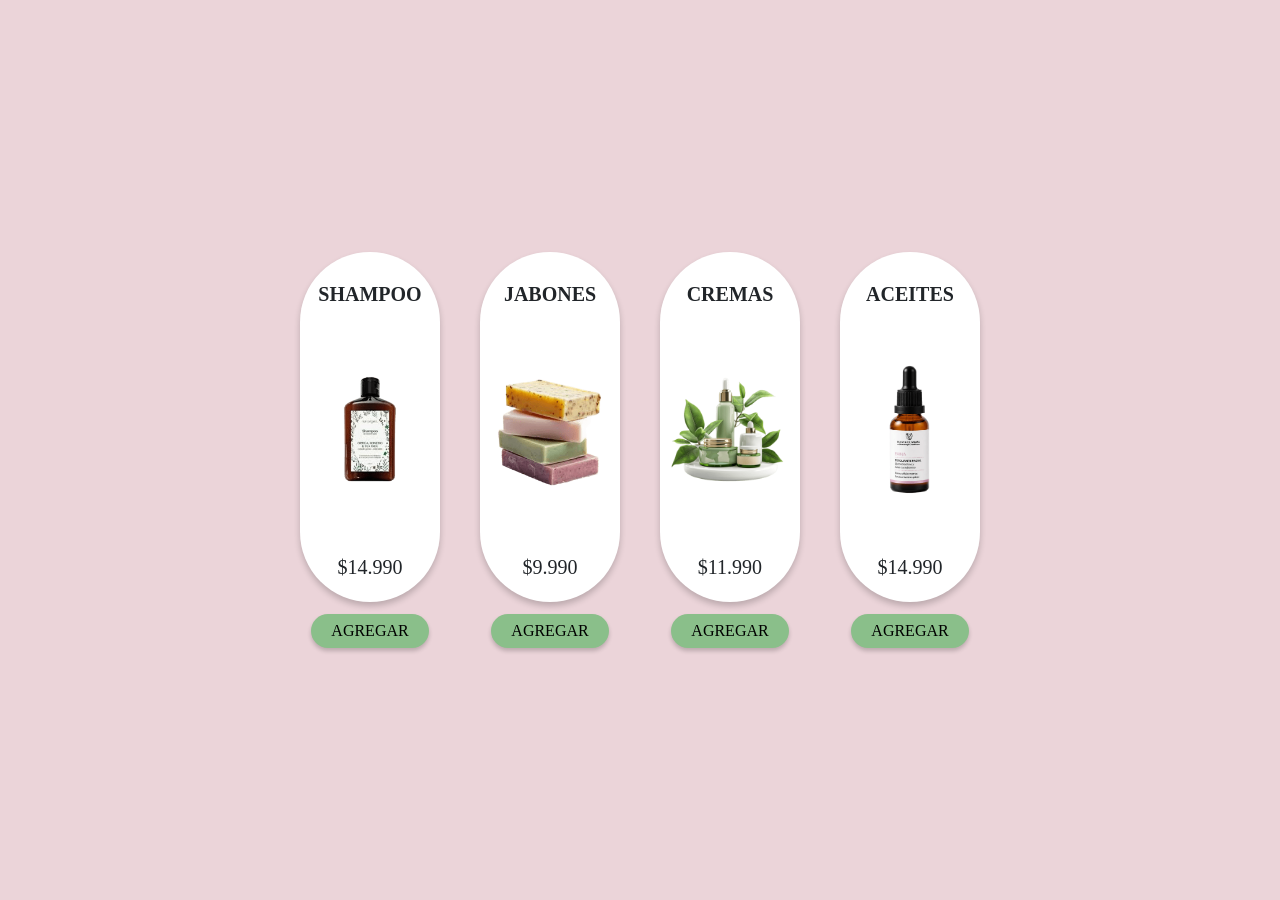
==== productos.html @ a90bd7e6 "Agrega catálogo de productos" ====
<!DOCTYPE html>

<html lang="es">
<head>
    <meta charset="UTF-8">
    <meta name="viewport" content="width=device-width, initial-scale=1.0">
    <title>Baño Silvestre - Productos</title>
    <link href="https://cdn.jsdelivr.net/npm/bootstrap@5.3.8/dist/css/bootstrap.min.css" rel="stylesheet">
    <link rel="stylesheet" href="style.css">
</head>

<body class="productos-pag">
    <div class="productos-contenedor">
        <div class="producto">
            <div class="producto-fondo">
                <h2>SHAMPOO</h2>
                <img src="shampoo.png" alt="Shampoo">
                <p>$14.990</p>
            </div>
            <button>AGREGAR</button>
        </div>
        <div class="producto">
            <div class="producto-fondo">
                <h2>JABONES</h2>
                <img src="jabonescolores.png" alt="Jabones">
                <p>$9.990</p>
            </div>
            <button>AGREGAR</button>
        </div>
        <div class="producto">
            <div class="producto-fondo">
                <h2>CREMAS</h2>
                <img src="cremas.png" alt="Cremas">
                <p>$11.990</p>
            </div>
            <button>AGREGAR</button>
        </div>
        <div class="producto">
            <div class="producto-fondo">
                <h2>ACEITES</h2>
                <img src="aceite.png" alt="Aceites">
                <p>$14.990</p>
            </div>
            <button>AGREGAR</button>
        </div>
    </div>
</body>
</html>
---- style.css ----
body.inicio {
    background-color: #ebd4d9;
    min-height: 100vh;
    margin: 0;
    position: relative;
    overflow: hidden;
}

h1 {
    font-family: 'Times New Roman', Times, serif;
    position: absolute;
    top: 50%;
    left: 50%;
    transform: translate(-50%, -50%);
    text-align: center;
}

.decoracion {
    position: absolute;
}

.carbon {
    top: -30px;
    left: -50px;
    width: 200px;
}

.lavanda {
    top: 0;
    right: -20px;
    width: 300px;
}

.manzanilla {
    left: -150px;
    bottom: -30px;
    width: 450px;
}

.coco {
    bottom: -30px;
    right: -20px;
    width: 250px;
}

.boton-ingresar {
    position: absolute;
    top: 55%;
    left: 50%;
    transform: translate(-50%, -50%);
    background-color: #f0ad6e;
    color: white;
    font-weight: bold;
    border: none;
    border-radius: 25px;
    padding: 10px 30px;
    text-decoration: none;
    box-shadow: 0 4px 6px rgba(0, 0, 0, 0.25);
}

.boton-ingresar:hover {
    background-color: #f0ad6e;
    color: white;
    font-weight: bold;
    text-decoration: none;
    padding: 10px 30px;
    border-radius: 25px;
}

.producto {
    display: flex;
    flex-direction: column;
    align-items: center;
    gap: 12px;
}

.producto-fondo {
    background-color: white;
    width: 140px;
    height: 350px;
    min-height: 0;
    border-radius: 70px;
    padding: 20px 15px;
    display: flex;
    flex-direction: column;
    align-items: center;
    justify-content: space-between;
    box-shadow: 0 4px 6px rgba(0, 0, 0, 0.2);
}

.productos-pag {
    background-color: #ebd4d9;
    min-height: 100vh;
    margin: 0;
}

.productos-contenedor {
    display: flex;
    justify-content: center;
    align-items: center;
    gap: 40px;
    min-height: 100vh;
}

.producto img {
    width: 130px;
    height: 170px;
    object-fit: contain;
}

.producto h2 {
    font-family: 'Times New Roman', Times, serif;
    font-size: 20px;
    font-weight: bold;
    text-align: center;
    margin: 10px 0 0 0;
}

.producto p {
    font-family: 'Times New Roman', Times, serif;
    font-size: 20px;
    margin: 0;
    text-align: center;
}

.producto button {
    background-color: #8abf8a;
    border: none;
    border-radius: 20px;
    padding: 5px 20px;
    font-family: 'Times New Roman', Times, serif;
    box-shadow: 0 3px 4px rgba(0, 0, 0, 0.2);
}

.producto button:hover {
    opacity: 0.8;
}
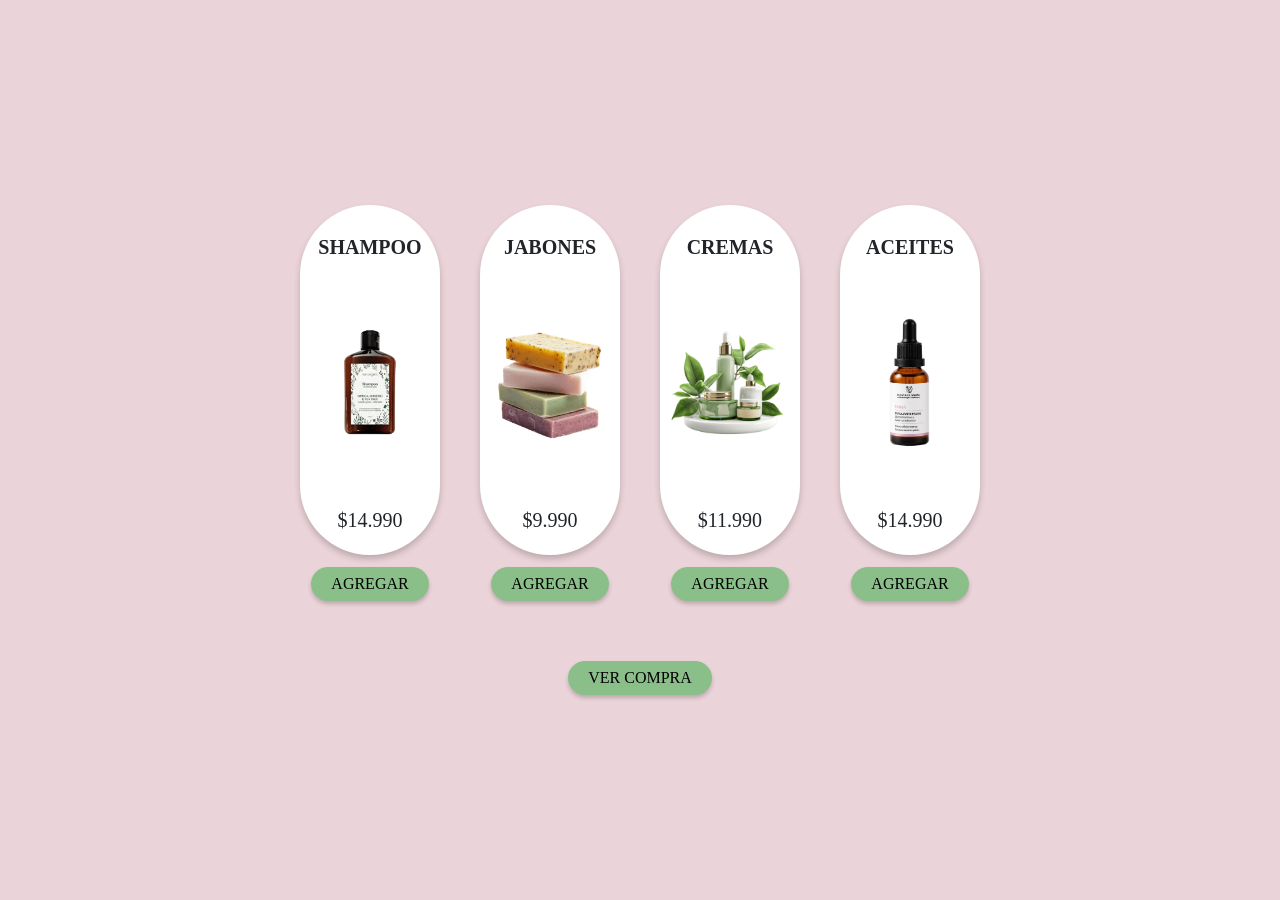
==== commit 4e5e93e6: "Agrega navegación entre las vistas" ====
--- a/productos.html
+++ b/productos.html
@@ -10,39 +10,42 @@
 </head>
 
 <body class="productos-pag">
-    <div class="productos-contenedor">
-        <div class="producto">
-            <div class="producto-fondo">
-                <h2>SHAMPOO</h2>
-                <img src="shampoo.png" alt="Shampoo">
-                <p>$14.990</p>
+    <main class="catalogo">
+        <div class="productos-contenedor">
+            <div class="producto">
+                <div class="producto-fondo">
+                    <h2>SHAMPOO</h2>
+                    <img src="shampoo.png" alt="Shampoo">
+                    <p>$14.990</p>
+                </div>
+                <button>AGREGAR</button>
             </div>
-            <button>AGREGAR</button>
+            <div class="producto">
+                <div class="producto-fondo">
+                    <h2>JABONES</h2>
+                    <img src="jabonescolores.png" alt="Jabones">
+                    <p>$9.990</p>
+                </div>
+                <button>AGREGAR</button>
+            </div>
+            <div class="producto">
+                <div class="producto-fondo">
+                    <h2>CREMAS</h2>
+                    <img src="cremas.png" alt="Cremas">
+                    <p>$11.990</p>
+                </div>
+                <button>AGREGAR</button>
+            </div>
+            <div class="producto">
+                <div class="producto-fondo">
+                    <h2>ACEITES</h2>
+                    <img src="aceite.png" alt="Aceites">
+                    <p>$14.990</p>
+                </div>
+                <button>AGREGAR</button>
+            </div>
         </div>
-        <div class="producto">
-            <div class="producto-fondo">
-                <h2>JABONES</h2>
-                <img src="jabonescolores.png" alt="Jabones">
-                <p>$9.990</p>
-            </div>
-            <button>AGREGAR</button>
-        </div>
-        <div class="producto">
-            <div class="producto-fondo">
-                <h2>CREMAS</h2>
-                <img src="cremas.png" alt="Cremas">
-                <p>$11.990</p>
-            </div>
-            <button>AGREGAR</button>
-        </div>
-        <div class="producto">
-            <div class="producto-fondo">
-                <h2>ACEITES</h2>
-                <img src="aceite.png" alt="Aceites">
-                <p>$14.990</p>
-            </div>
-            <button>AGREGAR</button>
-        </div>
-    </div>
+        <a href="pago.html" class="ver-compra">VER COMPRA</a>
+    </main>
 </body>
 </html>
--- a/style.css
+++ b/style.css
@@ -94,12 +94,20 @@
     margin: 0;
 }
 
+.catalogo {
+    min-height: 100vh;
+    display: flex;
+    flex-direction: column;
+    justify-content: center;
+    align-items: center;
+}
+
 .productos-contenedor {
     display: flex;
     justify-content: center;
     align-items: center;
     gap: 40px;
-    min-height: 100vh;
+    min-height: auto;
 }
 
 .producto img {
@@ -134,4 +142,122 @@
 
 .producto button:hover {
     opacity: 0.8;
+}
+
+.ver-compra {
+    margin-top: 60px;
+    background-color: #8abf8a;
+    color: black;
+    border-radius: 20px;
+    padding: 5px 20px;
+    font-family: 'Times New Roman', Times, serif;
+    text-decoration: none;
+    box-shadow: 0 3px 4px rgba(0, 0, 0, 0.2);
+}
+
+.ver-compra:hover {
+    color: black;
+    opacity: 0.8;
+}
+
+.pago-pag {
+    background-color: #ebd4d9;
+    min-height: 100vh;
+    margin: 0;
+}
+
+.pago-contenedor {
+    min-height: 100vh;
+    display: flex;
+    justify-content: center;
+    align-items: center;
+    gap: 5px;
+}
+
+.detalle-compra {
+    background-color: white;
+    width: 230px;
+    min-height: 430px;
+    border-radius: 25px;
+    padding: 25px;
+}
+
+.datos-envio {
+    background-color: white;
+    width: 260px;
+    min-height: 430px;
+    border-radius: 25px;
+    padding: 25px;
+}
+
+.imagen-compra img {
+    width: 250px;
+    filter: saturate(0.65) brightness(1.08);
+    opacity: 0.7;
+}
+
+.detalle-compra h2, .datos-envio h2 {
+    font-family: 'Times New Roman', Times, serif;
+    font-size: 18px;
+    font-weight: bolder;
+    margin-bottom: 12px;
+}
+
+.detalle-compra p, .datos-envio p, .datos-envio label {
+    font-size: 12px;
+    font-weight: bold;
+}
+
+.detalle-compra button {
+    background-color: #f2f2f2;
+    border: none;
+    border-radius: 15px;
+    width: 180px;
+    padding: 7px 5px;
+    font-size: 11px;
+    display: block;
+    margin: 0 auto 8px;
+}
+
+.detalle-compra .boton-comprar {
+    background-color: #8ee56b;
+    width: auto;
+    color: black;
+    font-family: 'Times New Roman', Times, serif;
+    font-weight: bold;
+    font-size: 16px;
+    padding: 7px 20px;
+    display: block;
+    margin: 15px auto 0;
+}
+
+.datos-envio input, .datos-envio textarea {
+    width: 100%;
+    background-color: #f2f2f2;
+    border: none;
+    border-radius: 15px;
+    padding: 8px 10px;
+    margin-bottom: 15px;
+    font-size: 11px;
+}
+
+.resumen p {
+    display: flex;
+    justify-content: space-between;
+    margin: 0;
+    line-height: 1.5;
+}
+
+.total {
+    display: flex;
+    justify-content: space-between;
+    margin-top: 20px;
+    margin-bottom: 15px;
+}
+
+.entrega {
+    font-size: 10px !important;
+    margin-top: 30px;
+    margin-bottom: -10px;
+    line-height: 1.2;
 }
